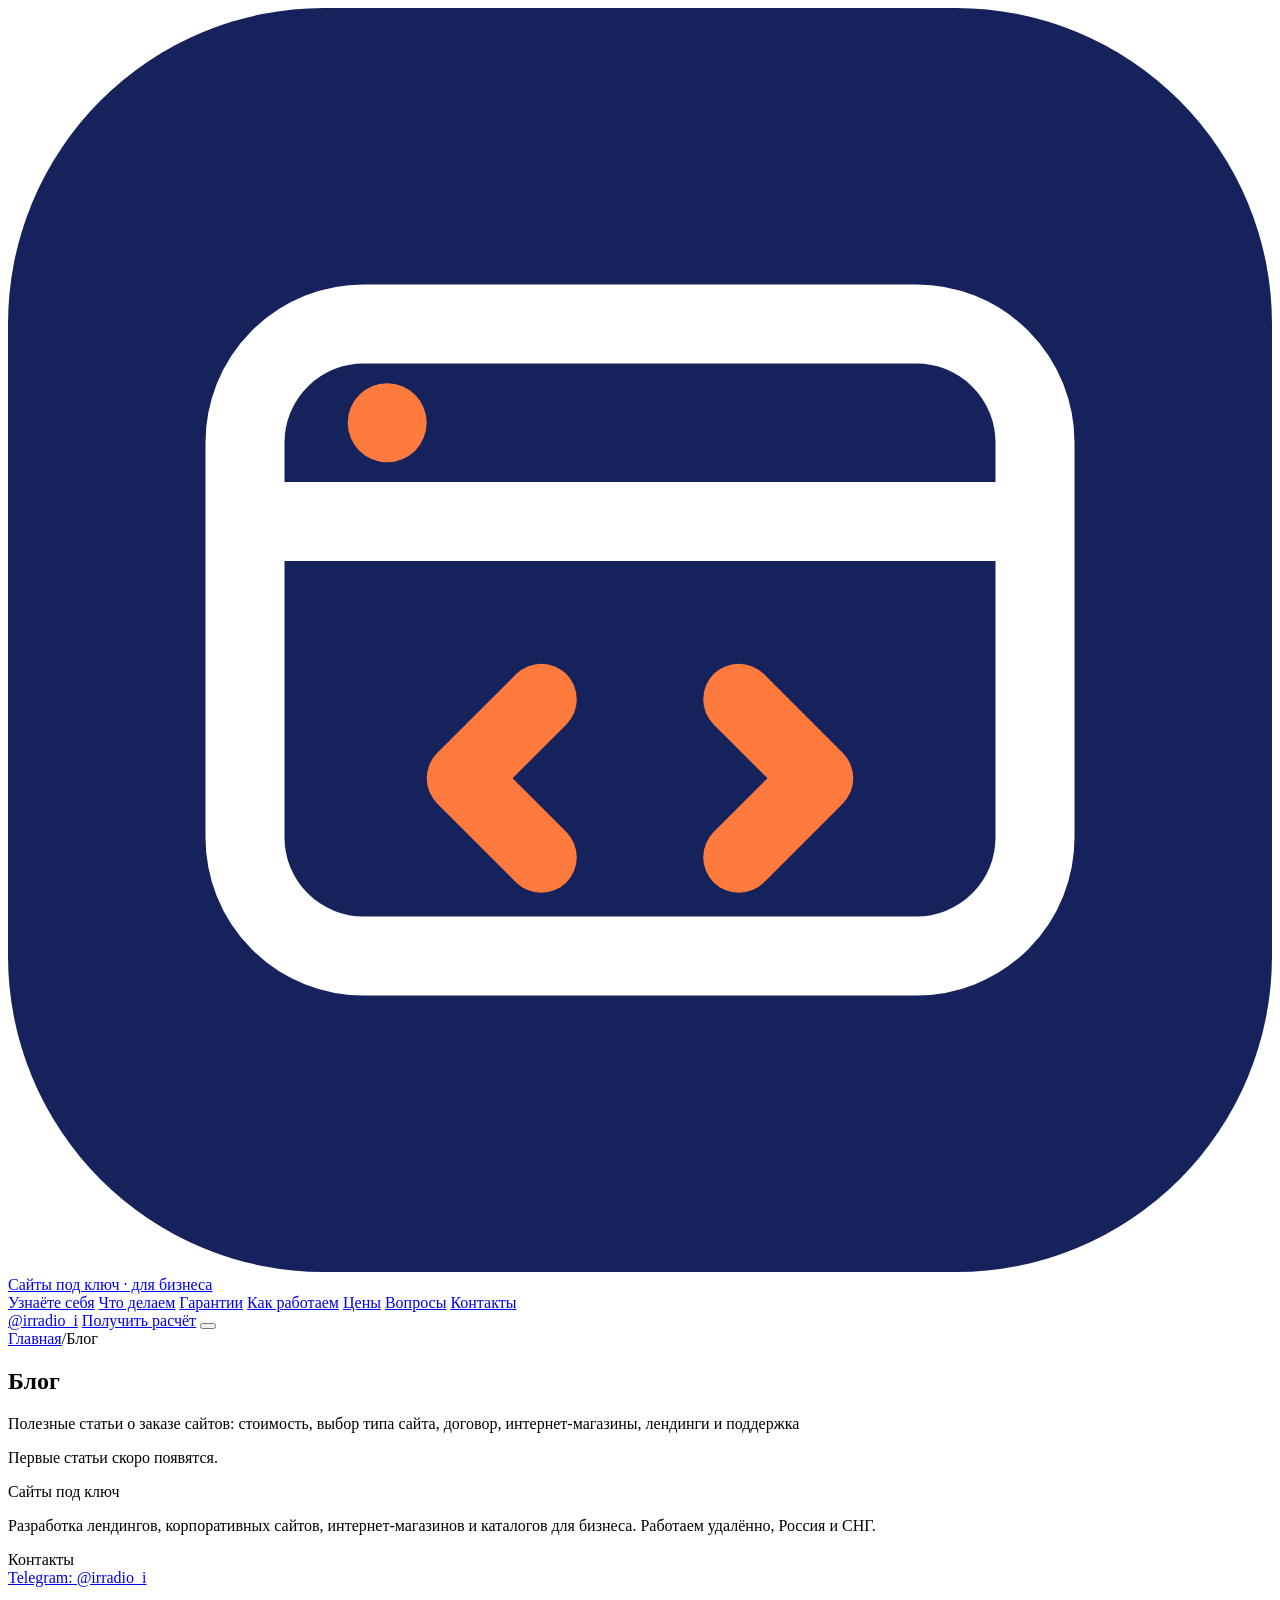
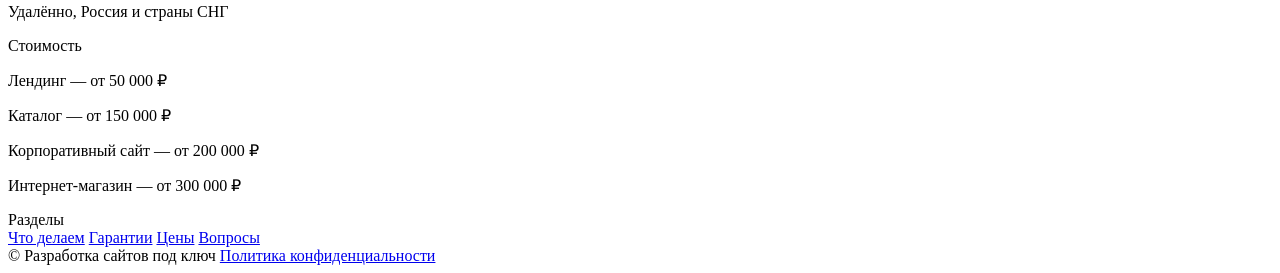
==== blog/index.html @ f05904cc "SEO-блог" ====
<!DOCTYPE html>
<html lang="ru">
<head>
<meta charset="UTF-8">
<meta name="viewport" content="width=device-width, initial-scale=1.0">
<title>Блог — Сайты под ключ</title>
<meta name="description" content="Полезные статьи о заказе сайтов: стоимость, выбор типа сайта, договор, интернет-магазины, лендинги и поддержка">
<link rel="canonical" href="https://murzzsite.github.io/webstudio-pod-klyuch/blog/">
<meta name="robots" content="index, follow, max-image-preview:large">
<meta property="og:type" content="website">
<meta property="og:title" content="Блог — Сайты под ключ">
<meta property="og:description" content="Полезные статьи о заказе сайтов: стоимость, выбор типа сайта, договор, интернет-магазины, лендинги и поддержка">
<meta property="og:url" content="https://murzzsite.github.io/webstudio-pod-klyuch/blog/">
<meta property="og:locale" content="ru_RU">

<link rel="alternate" type="application/rss+xml" title="Сайты под ключ — блог" href="https://murzzsite.github.io/webstudio-pod-klyuch/feed.xml">

<link rel="preconnect" href="https://fonts.googleapis.com">
<link rel="preconnect" href="https://fonts.gstatic.com" crossorigin>
<link href="https://fonts.googleapis.com/css2?family=Manrope:wght@600;700;800&family=Inter:wght@400;500;600;700&display=swap" rel="stylesheet">
<link rel="stylesheet" href="/webstudio-pod-klyuch/styles.css">
<link rel="stylesheet" href="/webstudio-pod-klyuch/blog/blog.css">
<link rel="stylesheet" href="/webstudio-pod-klyuch/blog/blog.css">
<script type="application/ld+json">{"@context":"https://schema.org","@type":"Blog","name":"Блог — Сайты под ключ","url":"https://murzzsite.github.io/webstudio-pod-klyuch/blog/","blogPost":[]}</script>
</head>
<body class="b-page">
<header class="header" id="header">
  <div class="container header__inner">
    <a href="/webstudio-pod-klyuch/#top" class="logo" aria-label="Сайты под ключ">
      <svg class="logo__icon" viewBox="0 0 32 32" fill="none"><rect width="32" height="32" rx="8" fill="#16225B"/><rect x="6" y="8" width="20" height="16" rx="3" stroke="#fff" stroke-width="2"/><path d="M6 13h20" stroke="#fff" stroke-width="2"/><circle cx="9.6" cy="10.5" r="1" fill="#FF7A3D"/><path d="M13.5 17.5l-2 2 2 2M18.5 17.5l2 2-2 2" stroke="#FF7A3D" stroke-width="1.8" stroke-linecap="round" stroke-linejoin="round"/></svg>
      Сайты под ключ<span class="logo__suffix"> · для бизнеса</span>
    </a>
    <nav class="nav" id="nav">
      <a href="/webstudio-pod-klyuch/#pains">Узнаёте себя</a>
      <a href="/webstudio-pod-klyuch/#services">Что делаем</a>
      <a href="/webstudio-pod-klyuch/#guarantees">Гарантии</a>
      <a href="/webstudio-pod-klyuch/#steps">Как работаем</a>
      <a href="/webstudio-pod-klyuch/#prices">Цены</a>
      <a href="/webstudio-pod-klyuch/#faq">Вопросы</a>
      <a href="/webstudio-pod-klyuch/#contacts">Контакты</a>
    <!-- BLOGNAV:START --><!-- BLOGNAV:END --></nav>
    <div class="header__actions">
      <a href="https://t.me/irradio_i" target="_blank" rel="noopener" class="header__phone">@irradio_i</a>
      <a href="/webstudio-pod-klyuch/#contact" class="btn btn--accent">Получить расчёт</a>
      <button class="burger" id="burger" aria-label="Меню"><span></span><span></span><span></span></button>
    </div>
  </div>
</header>
<main class="blog">

<section class="b-list">
  <nav class="b-crumbs" aria-label="Хлебные крошки"><a href="/webstudio-pod-klyuch/">Главная</a><span>/</span><span>Блог</span></nav>
  <header class="b-head"><h1>Блог</h1><p class="b-lead">Полезные статьи о заказе сайтов: стоимость, выбор типа сайта, договор, интернет-магазины, лендинги и поддержка</p></header>
  <p class="b-empty">Первые статьи скоро появятся.</p>
</section>
</main>
<footer class="footer" id="contacts">
  <div class="container footer__grid">
    <div class="footer__col">
      <div class="logo logo--footer">Сайты под ключ</div>
      <p>Разработка лендингов, корпоративных сайтов, интернет-магазинов и каталогов для бизнеса. Работаем удалённо, Россия и СНГ.</p>
    </div>
    <div class="footer__col">
      <div class="footer__title">Контакты</div>
      <a href="https://t.me/irradio_i" target="_blank" rel="noopener">Telegram: @irradio_i</a>
      <p>Удалённо, Россия и страны СНГ</p>
    </div>
    <div class="footer__col">
      <div class="footer__title">Стоимость</div>
      <p>Лендинг — от 50 000 ₽</p>
      <p>Каталог — от 150 000 ₽</p>
      <p>Корпоративный сайт — от 200 000 ₽</p>
      <p>Интернет-магазин — от 300 000 ₽</p>
    </div>
    <div class="footer__col">
      <div class="footer__title">Разделы</div>
      <a href="/webstudio-pod-klyuch/#services">Что делаем</a>
      <a href="/webstudio-pod-klyuch/#guarantees">Гарантии</a>
      <a href="/webstudio-pod-klyuch/#prices">Цены</a>
      <a href="/webstudio-pod-klyuch/#faq">Вопросы</a>
    </div>
  </div>
  <div class="container footer__bottom">
    <span>© <span id="year"></span> Разработка сайтов под ключ</span>
    <a href="/webstudio-pod-klyuch/privacy.html">Политика конфиденциальности</a>
  </div>
</footer>
<script src="/webstudio-pod-klyuch/script.js" defer></script>

</body>
</html>
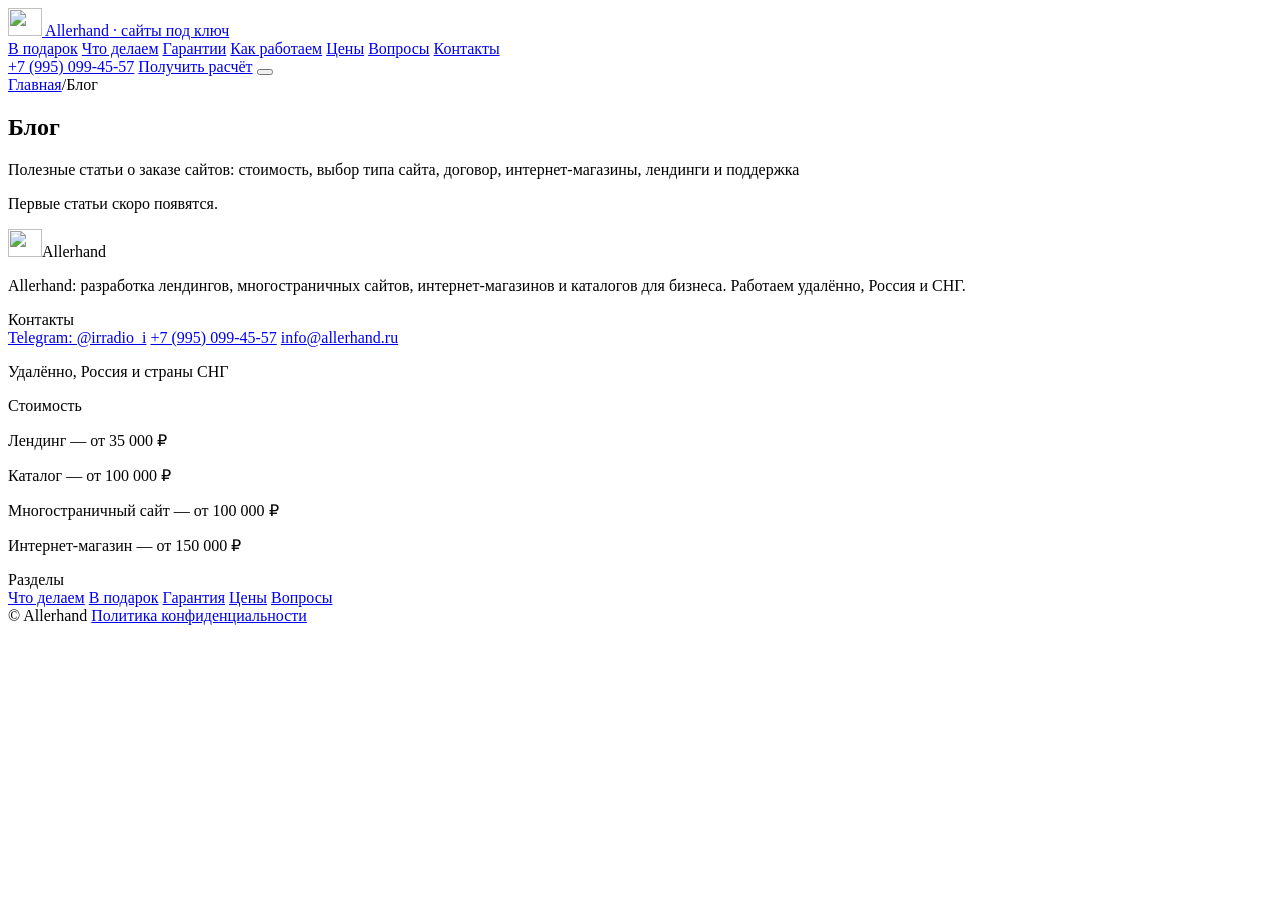
==== commit 110f0228: "Правки клиента: цены, УТП, гарантия, брендинг Allerhand, политика" ====
--- a/blog/index.html
+++ b/blog/index.html
@@ -3,35 +3,36 @@
 <head>
 <meta charset="UTF-8">
 <meta name="viewport" content="width=device-width, initial-scale=1.0">
-<title>Блог — Сайты под ключ</title>
+<title>Блог — Allerhand</title>
 <meta name="description" content="Полезные статьи о заказе сайтов: стоимость, выбор типа сайта, договор, интернет-магазины, лендинги и поддержка">
 <link rel="canonical" href="https://murzzsite.github.io/webstudio-pod-klyuch/blog/">
 <meta name="robots" content="index, follow, max-image-preview:large">
 <meta property="og:type" content="website">
-<meta property="og:title" content="Блог — Сайты под ключ">
+<meta property="og:title" content="Блог — Allerhand">
 <meta property="og:description" content="Полезные статьи о заказе сайтов: стоимость, выбор типа сайта, договор, интернет-магазины, лендинги и поддержка">
 <meta property="og:url" content="https://murzzsite.github.io/webstudio-pod-klyuch/blog/">
 <meta property="og:locale" content="ru_RU">
 
-<link rel="alternate" type="application/rss+xml" title="Сайты под ключ — блог" href="https://murzzsite.github.io/webstudio-pod-klyuch/feed.xml">
+<link rel="alternate" type="application/rss+xml" title="Allerhand — блог" href="https://murzzsite.github.io/webstudio-pod-klyuch/feed.xml">
 
 <link rel="preconnect" href="https://fonts.googleapis.com">
 <link rel="preconnect" href="https://fonts.gstatic.com" crossorigin>
-<link href="https://fonts.googleapis.com/css2?family=Manrope:wght@600;700;800&family=Inter:wght@400;500;600;700&display=swap" rel="stylesheet">
+<link href="https://fonts.googleapis.com/css2?family=Manrope:wght@400;500;600;700;800&display=swap" rel="stylesheet">
+<link rel="icon" type="image/png" href="/webstudio-pod-klyuch/img/favicon.png">
 <link rel="stylesheet" href="/webstudio-pod-klyuch/styles.css">
 <link rel="stylesheet" href="/webstudio-pod-klyuch/blog/blog.css">
 <link rel="stylesheet" href="/webstudio-pod-klyuch/blog/blog.css">
-<script type="application/ld+json">{"@context":"https://schema.org","@type":"Blog","name":"Блог — Сайты под ключ","url":"https://murzzsite.github.io/webstudio-pod-klyuch/blog/","blogPost":[]}</script>
+<script type="application/ld+json">{"@context":"https://schema.org","@type":"Blog","name":"Блог — Allerhand","url":"https://murzzsite.github.io/webstudio-pod-klyuch/blog/","blogPost":[]}</script>
 </head>
 <body class="b-page">
 <header class="header" id="header">
   <div class="container header__inner">
-    <a href="/webstudio-pod-klyuch/#top" class="logo" aria-label="Сайты под ключ">
-      <svg class="logo__icon" viewBox="0 0 32 32" fill="none"><rect width="32" height="32" rx="8" fill="#16225B"/><rect x="6" y="8" width="20" height="16" rx="3" stroke="#fff" stroke-width="2"/><path d="M6 13h20" stroke="#fff" stroke-width="2"/><circle cx="9.6" cy="10.5" r="1" fill="#FF7A3D"/><path d="M13.5 17.5l-2 2 2 2M18.5 17.5l2 2-2 2" stroke="#FF7A3D" stroke-width="1.8" stroke-linecap="round" stroke-linejoin="round"/></svg>
-      Сайты под ключ<span class="logo__suffix"> · для бизнеса</span>
+    <a href="/webstudio-pod-klyuch/#top" class="logo" aria-label="Allerhand">
+      <img class="logo__icon" src="/webstudio-pod-klyuch/img/logo.png" alt="" width="34" height="28">
+      Allerhand<span class="logo__suffix"> · сайты под ключ</span>
     </a>
     <nav class="nav" id="nav">
-      <a href="/webstudio-pod-klyuch/#pains">Узнаёте себя</a>
+      <a href="/webstudio-pod-klyuch/#gifts">В подарок</a>
       <a href="/webstudio-pod-klyuch/#services">Что делаем</a>
       <a href="/webstudio-pod-klyuch/#guarantees">Гарантии</a>
       <a href="/webstudio-pod-klyuch/#steps">Как работаем</a>
@@ -40,7 +41,7 @@
       <a href="/webstudio-pod-klyuch/#contacts">Контакты</a>
     <!-- BLOGNAV:START --><!-- BLOGNAV:END --></nav>
     <div class="header__actions">
-      <a href="https://t.me/irradio_i" target="_blank" rel="noopener" class="header__phone">@irradio_i</a>
+      <a href="tel:+79950994557" class="header__phone">+7 (995) 099-45-57</a>
       <a href="/webstudio-pod-klyuch/#contact" class="btn btn--accent">Получить расчёт</a>
       <button class="burger" id="burger" aria-label="Меню"><span></span><span></span><span></span></button>
     </div>
@@ -57,31 +58,34 @@
 <footer class="footer" id="contacts">
   <div class="container footer__grid">
     <div class="footer__col">
-      <div class="logo logo--footer">Сайты под ключ</div>
-      <p>Разработка лендингов, корпоративных сайтов, интернет-магазинов и каталогов для бизнеса. Работаем удалённо, Россия и СНГ.</p>
+      <div class="logo logo--footer"><img class="logo__icon" src="/webstudio-pod-klyuch/img/logo-white.png" alt="" width="34" height="28">Allerhand</div>
+      <p>Allerhand: разработка лендингов, многостраничных сайтов, интернет-магазинов и каталогов для бизнеса. Работаем удалённо, Россия и СНГ.</p>
     </div>
     <div class="footer__col">
       <div class="footer__title">Контакты</div>
       <a href="https://t.me/irradio_i" target="_blank" rel="noopener">Telegram: @irradio_i</a>
+      <a href="tel:+79950994557">+7 (995) 099-45-57</a>
+      <a href="mailto:info@allerhand.ru">info@allerhand.ru</a>
       <p>Удалённо, Россия и страны СНГ</p>
     </div>
     <div class="footer__col">
       <div class="footer__title">Стоимость</div>
-      <p>Лендинг — от 50 000 ₽</p>
-      <p>Каталог — от 150 000 ₽</p>
-      <p>Корпоративный сайт — от 200 000 ₽</p>
-      <p>Интернет-магазин — от 300 000 ₽</p>
+      <p>Лендинг — от 35 000 ₽</p>
+      <p>Каталог — от 100 000 ₽</p>
+      <p>Многостраничный сайт — от 100 000 ₽</p>
+      <p>Интернет-магазин — от 150 000 ₽</p>
     </div>
     <div class="footer__col">
       <div class="footer__title">Разделы</div>
       <a href="/webstudio-pod-klyuch/#services">Что делаем</a>
-      <a href="/webstudio-pod-klyuch/#guarantees">Гарантии</a>
+      <a href="/webstudio-pod-klyuch/#gifts">В подарок</a>
+      <a href="/webstudio-pod-klyuch/#guarantees">Гарантия</a>
       <a href="/webstudio-pod-klyuch/#prices">Цены</a>
       <a href="/webstudio-pod-klyuch/#faq">Вопросы</a>
     </div>
   </div>
   <div class="container footer__bottom">
-    <span>© <span id="year"></span> Разработка сайтов под ключ</span>
+    <span>© <span id="year"></span> Allerhand</span>
     <a href="/webstudio-pod-klyuch/privacy.html">Политика конфиденциальности</a>
   </div>
 </footer>
